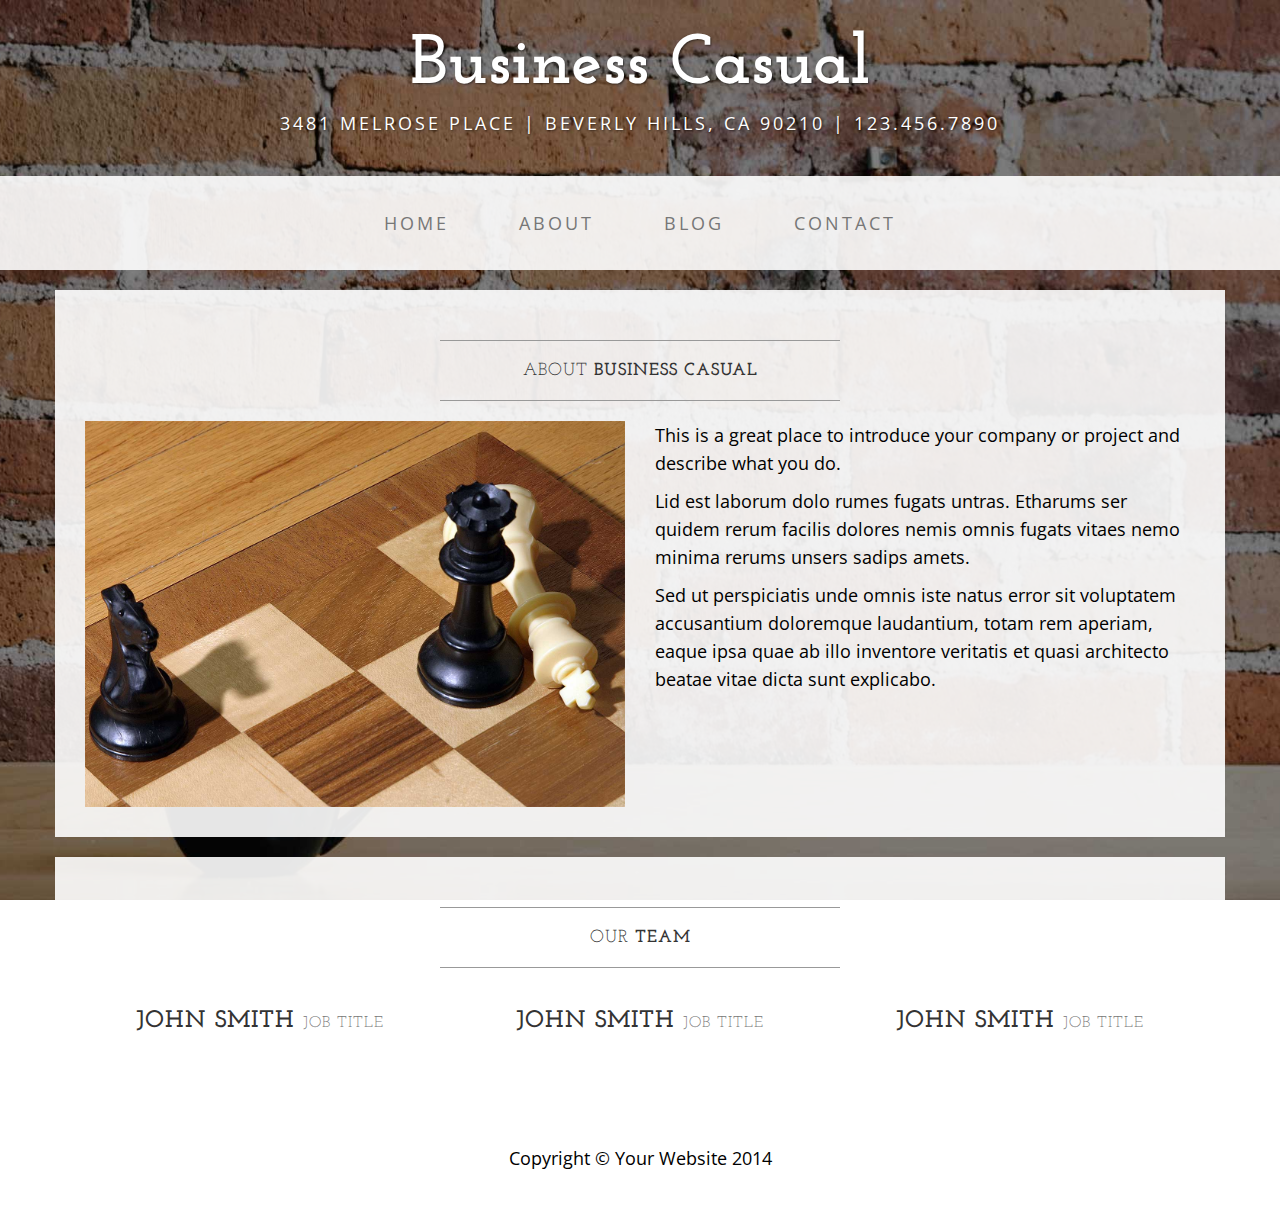
==== about.html @ dc915f05 "First Commit" ====
<!DOCTYPE html>
<html lang="en">

<head>

    <meta charset="utf-8">
    <meta http-equiv="X-UA-Compatible" content="IE=edge">
    <meta name="viewport" content="width=device-width, initial-scale=1">
    <meta name="description" content="">
    <meta name="author" content="">

    <title>About - Business Casual - Start Bootstrap Theme</title>

    <!-- Bootstrap Core CSS -->
    <link href="css/bootstrap.min.css" rel="stylesheet">

    <!-- Custom CSS -->
    <link href="css/business-casual.css" rel="stylesheet">

    <!-- Fonts -->
    <link href="http://fonts.googleapis.com/css?family=Open+Sans:300italic,400italic,600italic,700italic,800italic,400,300,600,700,800" rel="stylesheet" type="text/css">
    <link href="http://fonts.googleapis.com/css?family=Josefin+Slab:100,300,400,600,700,100italic,300italic,400italic,600italic,700italic" rel="stylesheet" type="text/css">

    <!-- HTML5 Shim and Respond.js IE8 support of HTML5 elements and media queries -->
    <!-- WARNING: Respond.js doesn't work if you view the page via file:// -->
    <!--[if lt IE 9]>
        <script src="https://oss.maxcdn.com/libs/html5shiv/3.7.0/html5shiv.js"></script>
        <script src="https://oss.maxcdn.com/libs/respond.js/1.4.2/respond.min.js"></script>
    <![endif]-->

</head>

<body>

    <div class="brand">Business Casual</div>
    <div class="address-bar">3481 Melrose Place | Beverly Hills, CA 90210 | 123.456.7890</div>

    <!-- Navigation -->
    <nav class="navbar navbar-default" role="navigation">
        <div class="container">
            <!-- Brand and toggle get grouped for better mobile display -->
            <div class="navbar-header">
                <button type="button" class="navbar-toggle" data-toggle="collapse" data-target="#bs-example-navbar-collapse-1">
                    <span class="sr-only">Toggle navigation</span>
                    <span class="icon-bar"></span>
                    <span class="icon-bar"></span>
                    <span class="icon-bar"></span>
                </button>
                <!-- navbar-brand is hidden on larger screens, but visible when the menu is collapsed -->
                <a class="navbar-brand" href="index.html">Business Casual</a>
            </div>
            <!-- Collect the nav links, forms, and other content for toggling -->
            <div class="collapse navbar-collapse" id="bs-example-navbar-collapse-1">
                <ul class="nav navbar-nav">
                    <li>
                        <a href="index.html">Home</a>
                    </li>
                    <li>
                        <a href="about.html">About</a>
                    </li>
                    <li>
                        <a href="blog.html">Blog</a>
                    </li>
                    <li>
                        <a href="contact.html">Contact</a>
                    </li>
                </ul>
            </div>
            <!-- /.navbar-collapse -->
        </div>
        <!-- /.container -->
    </nav>

    <div class="container">

        <div class="row">
            <div class="box">
                <div class="col-lg-12">
                    <hr>
                    <h2 class="intro-text text-center">About
                        <strong>business casual</strong>
                    </h2>
                    <hr>
                </div>
                <div class="col-md-6">
                    <img class="img-responsive img-border-left" src="img/slide-2.jpg" alt="">
                </div>
                <div class="col-md-6">
                    <p>This is a great place to introduce your company or project and describe what you do.</p>
                    <p>Lid est laborum dolo rumes fugats untras. Etharums ser quidem rerum facilis dolores nemis omnis fugats vitaes nemo minima rerums unsers sadips amets.</p>
                    <p>Sed ut perspiciatis unde omnis iste natus error sit voluptatem accusantium doloremque laudantium, totam rem aperiam, eaque ipsa quae ab illo inventore veritatis et quasi architecto beatae vitae dicta sunt explicabo.</p>
                </div>
                <div class="clearfix"></div>
            </div>
        </div>

        <div class="row">
            <div class="box">
                <div class="col-lg-12">
                    <hr>
                    <h2 class="intro-text text-center">Our
                        <strong>Team</strong>
                    </h2>
                    <hr>
                </div>
                <div class="col-sm-4 text-center">
                    <img class="img-responsive" src="http://placehold.it/750x450" alt="">
                    <h3>John Smith
                        <small>Job Title</small>
                    </h3>
                </div>
                <div class="col-sm-4 text-center">
                    <img class="img-responsive" src="http://placehold.it/750x450" alt="">
                    <h3>John Smith
                        <small>Job Title</small>
                    </h3>
                </div>
                <div class="col-sm-4 text-center">
                    <img class="img-responsive" src="http://placehold.it/750x450" alt="">
                    <h3>John Smith
                        <small>Job Title</small>
                    </h3>
                </div>
                <div class="clearfix"></div>
            </div>
        </div>

    </div>
    <!-- /.container -->

    <footer>
        <div class="container">
            <div class="row">
                <div class="col-lg-12 text-center">
                    <p>Copyright &copy; Your Website 2014</p>
                </div>
            </div>
        </div>
    </footer>

    <!-- jQuery -->
    <script src="js/jquery.js"></script>

    <!-- Bootstrap Core JavaScript -->
    <script src="js/bootstrap.min.js"></script>

</body>

</html>
---- css/business-casual.css ----
/*!
 * Start Bootstrap - Business Casual Bootstrap Theme (http://startbootstrap.com)
 * Code licensed under the Apache License v2.0.
 * For details, see http://www.apache.org/licenses/LICENSE-2.0.
 */

body {
    font-family: "Open Sans","Helvetica Neue",Helvetica,Arial,sans-serif;
    background: url('../img/bg.jpg') no-repeat center center fixed;
    -webkit-background-size: cover;
    -moz-background-size: cover;
    background-size: cover;
    -o-background-size: cover;
}

h1,
h2,
h3,
h4,
h5,
h6 {
    text-transform: uppercase;
    font-family: "Josefin Slab","Helvetica Neue",Helvetica,Arial,sans-serif;
    font-weight: 700;
    letter-spacing: 1px;
}

p {
    font-size: 1.25em;
    line-height: 1.6;
    color: #000;
}

hr {
    max-width: 400px;
    border-color: #999999;
}

.brand,
.address-bar {
    display: none;
}

.navbar-brand {
    text-transform: uppercase;
    font-weight: 900;
    letter-spacing: 2px;
}

.smalltext{
    font-size: 12px;
}

.loginform{

height: 20px;
width: 100px;
font-size: 12px;

}



.navbar-nav {
    text-transform: uppercase;
    font-weight: 400;
    letter-spacing: 3px;
}

.img-full {
    min-width: 100%;
}

.brand-before,
.brand-name {
    text-transform: capitalize;
}

.brand-before {
    margin: 15px 0;
}

.brand-name {
    margin: 0;
    font-size: 4em;
}

.tagline-divider {
    margin: 15px auto 3px;
    max-width: 250px;
    border-color: #999999;
}

.box {
    margin-bottom: 20px;
    padding: 30px 15px;
    background: #fff;
    background: rgba(255,255,255,0.9);
}

.intro-text {
    text-transform: uppercase;
    font-size: 1.25em;
    font-weight: 400;
    letter-spacing: 1px;
}

.img-border {
    float: none;
    margin: 0 auto 0;
    border: #999999 solid 1px;
}

.img-left {
    float: none;
    margin: 0 auto 0;
}

footer {
    background: #fff;
    background: rgba(255,255,255,0.9);
}

footer p {
    margin: 0;
    padding: 50px 0;
}

@media screen and (min-width:768px) {
    .brand {
        display: inherit;
        margin: 0;
        padding: 30px 0 10px;
        text-align: center;
        text-shadow: 1px 1px 2px rgba(0,0,0,0.5);
        font-family: "Josefin Slab","Helvetica Neue",Helvetica,Arial,sans-serif;
        font-size: 5em;
        font-weight: 700;
        line-height: normal;
        color: #fff;
    }

    .top-divider {
        margin-top: 0;
    }

    .img-left {
        float: left;
        margin-right: 25px;
    }

    .address-bar {
        display: inherit;
        margin: 0;
        padding: 0 0 40px;
        text-align: center;
        text-shadow: 1px 1px 2px rgba(0,0,0,0.5);
        text-transform: uppercase;
        font-size: 1.25em;
        font-weight: 400;
        letter-spacing: 3px;
        color: #fff;
    }

    .navbar {
        border-radius: 0;
    }

    .navbar-header {
        display: none;
    }

    .navbar {
        min-height: 0;
    }

    .navbar-default {
        border: none;
        background: #fff;
        background: rgba(255,255,255,0.9);
    }

    .nav>li>a {
        padding: 35px;
    }

    .navbar-nav>li>a {
        line-height: normal;
    }

    .navbar-nav {
        display: table;
        float: none;
        margin: 0 auto;
        table-layout: fixed;
        font-size: 1.25em;
    }
}

@media screen and (min-width:1200px) {
    .box:after {
        content: '';
        display: table;
        clear: both;
    }
}
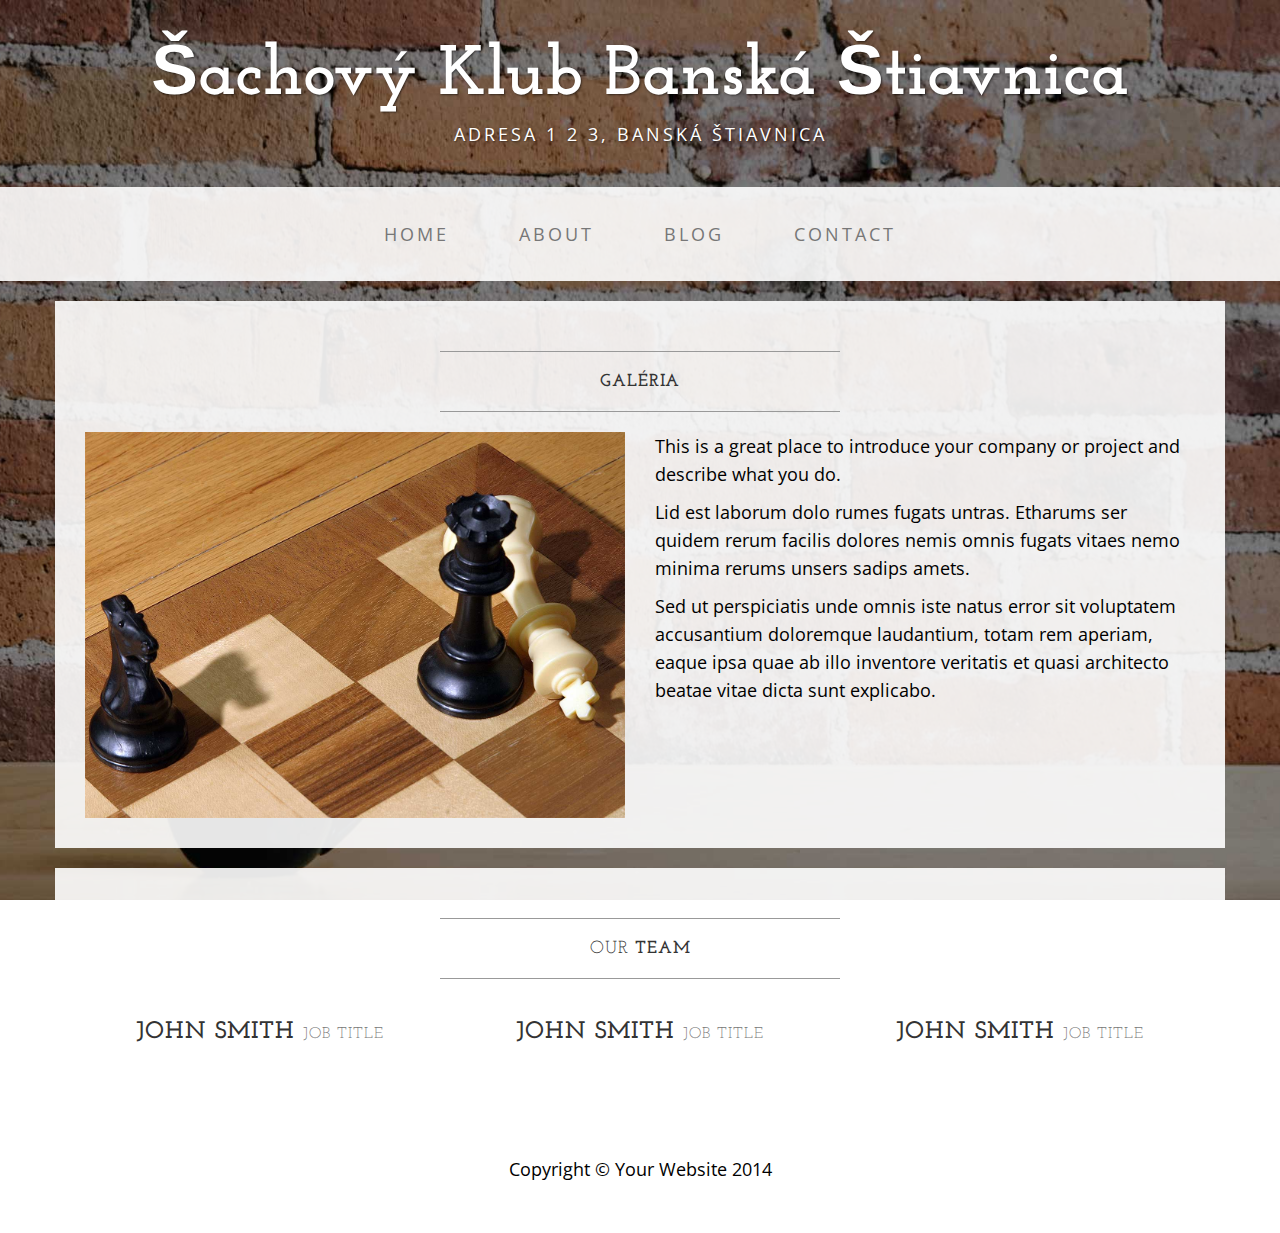
==== commit 9899914d: "Small changes" ====
--- a/about.html
+++ b/about.html
@@ -9,7 +9,7 @@
     <meta name="description" content="">
     <meta name="author" content="">
 
-    <title>About - Business Casual - Start Bootstrap Theme</title>
+    <title>Šachový Klub Banská Štiavnica</title>
 
     <!-- Bootstrap Core CSS -->
     <link href="css/bootstrap.min.css" rel="stylesheet">
@@ -32,8 +32,8 @@
 
 <body>
 
-    <div class="brand">Business Casual</div>
-    <div class="address-bar">3481 Melrose Place | Beverly Hills, CA 90210 | 123.456.7890</div>
+    <div class="brand">Šachový Klub Banská Štiavnica</div>
+    <div class="address-bar">Adresa 1 2 3, Banská Štiavnica</div>
 
     <!-- Navigation -->
     <nav class="navbar navbar-default" role="navigation">
@@ -77,8 +77,8 @@
             <div class="box">
                 <div class="col-lg-12">
                     <hr>
-                    <h2 class="intro-text text-center">About
-                        <strong>business casual</strong>
+                    <h2 class="intro-text text-center">
+                        <strong>Galéria</strong>
                     </h2>
                     <hr>
                 </div>
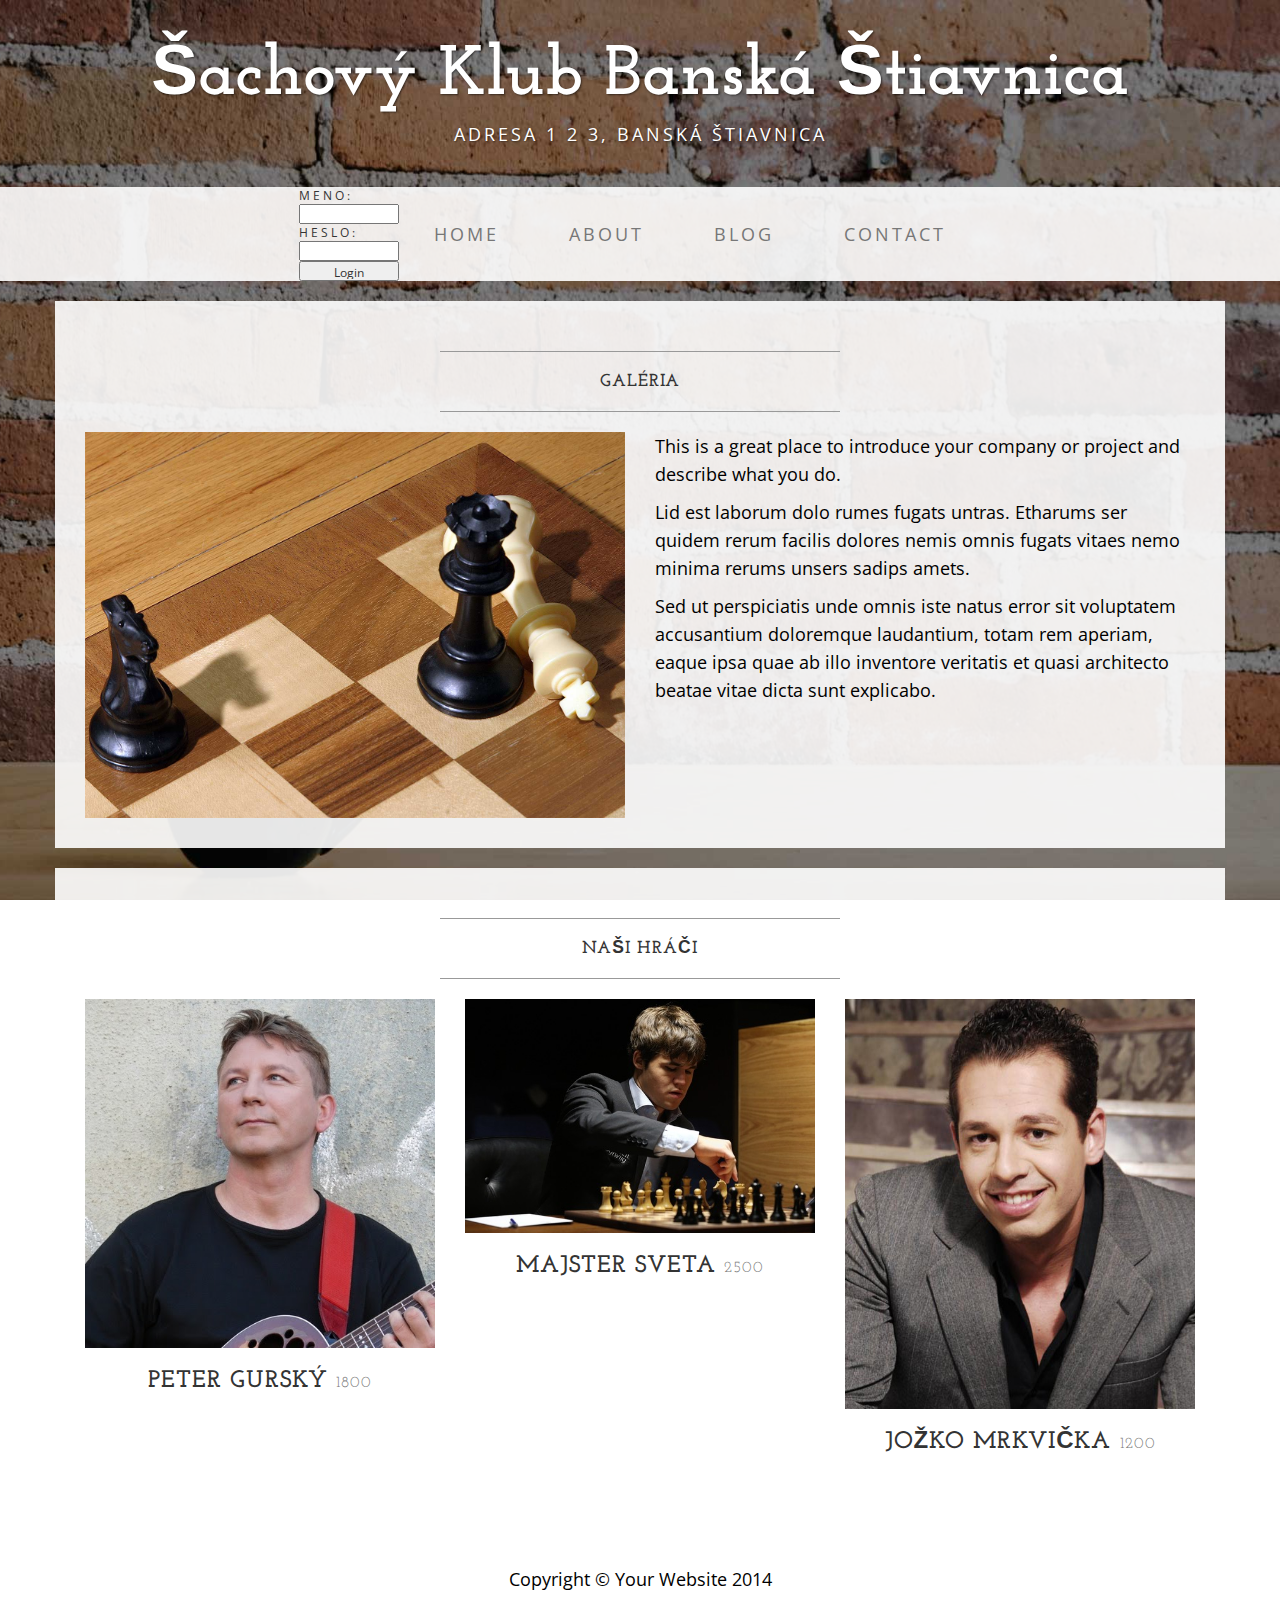
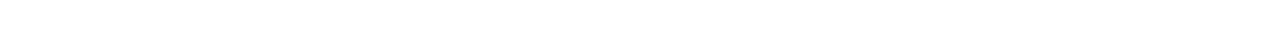
==== commit 8ff50953: "Pictures and login form" ====
--- a/about.html
+++ b/about.html
@@ -52,6 +52,13 @@
             <!-- Collect the nav links, forms, and other content for toggling -->
             <div class="collapse navbar-collapse" id="bs-example-navbar-collapse-1">
                 <ul class="nav navbar-nav">
+                     <li>
+                    <form name="login" method="post" action="login.php" class="loginform">
+                    <span class="smalltext"> Meno: </span> <input type="text" name="username" class="loginform"><br>
+                    <span class="smalltext"> Heslo: </span> <input type="password" name="password"  class = "loginform"><br>
+                    <input type = "submit" name = "Login" class = "loginform" value="Login">
+                    </li>
+                    
                     <li>
                         <a href="index.html">Home</a>
                     </li>
@@ -98,27 +105,27 @@
             <div class="box">
                 <div class="col-lg-12">
                     <hr>
-                    <h2 class="intro-text text-center">Our
-                        <strong>Team</strong>
+                    <h2 class="intro-text text-center">
+                        <strong>Naši Hráči</strong>
                     </h2>
                     <hr>
                 </div>
                 <div class="col-sm-4 text-center">
-                    <img class="img-responsive" src="http://placehold.it/750x450" alt="">
-                    <h3>John Smith
-                        <small>Job Title</small>
+                    <img class="img-responsive" src="img/hrac1.jpg" alt="">
+                    <h3>Peter Gurský
+                        <small>1800</small>
                     </h3>
                 </div>
                 <div class="col-sm-4 text-center">
-                    <img class="img-responsive" src="http://placehold.it/750x450" alt="">
-                    <h3>John Smith
-                        <small>Job Title</small>
+                    <img class="img-responsive" src="img/hrac2.jpg" alt="">
+                    <h3>Majster Sveta
+                        <small>2500</small>
                     </h3>
                 </div>
                 <div class="col-sm-4 text-center">
-                    <img class="img-responsive" src="http://placehold.it/750x450" alt="">
-                    <h3>John Smith
-                        <small>Job Title</small>
+                    <img class="img-responsive" src="img/hrac3.jpg" alt="">
+                    <h3>Jožko Mrkvička
+                        <small>1200</small>
                     </h3>
                 </div>
                 <div class="clearfix"></div>
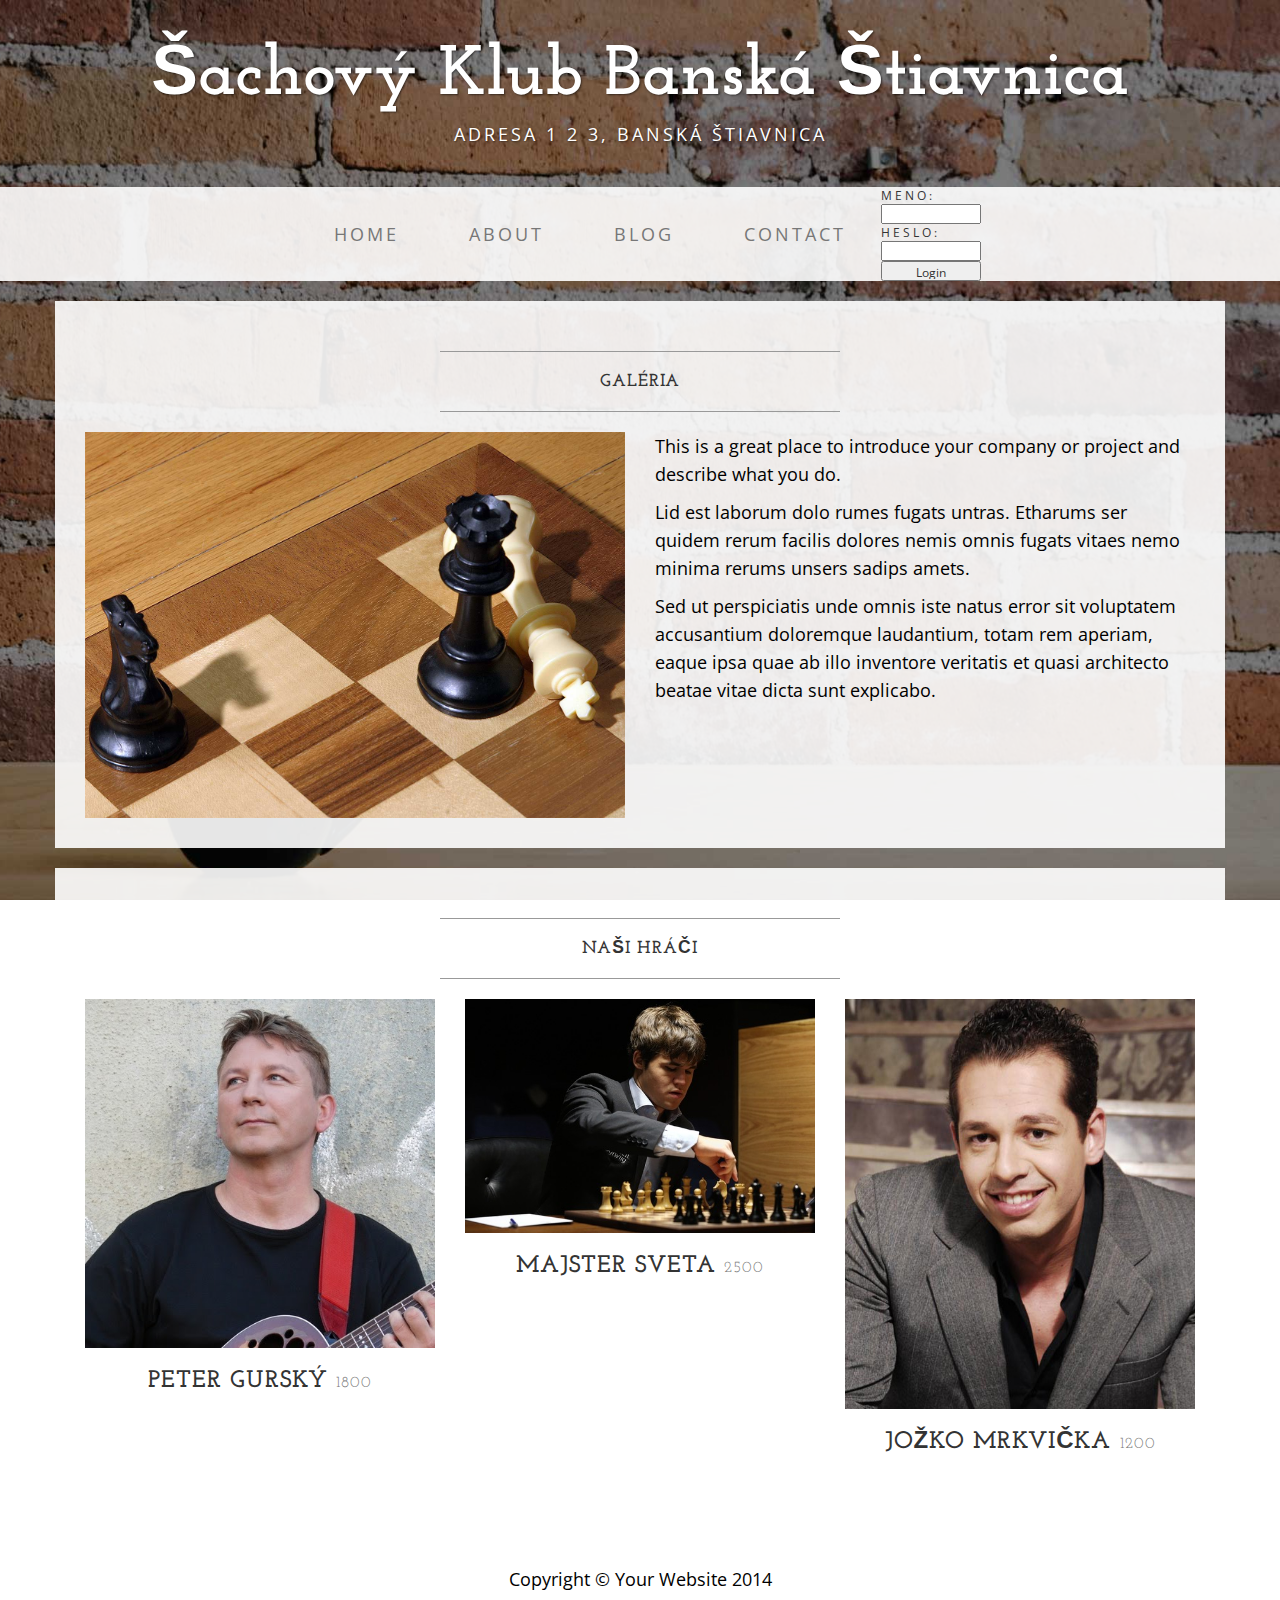
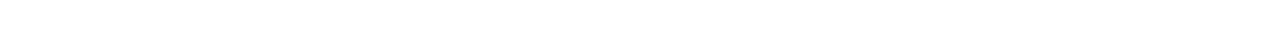
==== commit f442ce18: "login form edited" ====
--- a/about.html
+++ b/about.html
@@ -52,12 +52,7 @@
             <!-- Collect the nav links, forms, and other content for toggling -->
             <div class="collapse navbar-collapse" id="bs-example-navbar-collapse-1">
                 <ul class="nav navbar-nav">
-                     <li>
-                    <form name="login" method="post" action="login.php" class="loginform">
-                    <span class="smalltext"> Meno: </span> <input type="text" name="username" class="loginform"><br>
-                    <span class="smalltext"> Heslo: </span> <input type="password" name="password"  class = "loginform"><br>
-                    <input type = "submit" name = "Login" class = "loginform" value="Login">
-                    </li>
+                    
                     
                     <li>
                         <a href="index.html">Home</a>
@@ -70,6 +65,13 @@
                     </li>
                     <li>
                         <a href="contact.html">Contact</a>
+                    </li>
+                    <li>
+                    <form name="login" method="post" action="login.php" class="loginform">
+                    <span class="smalltext"> Meno: </span> <input type="text" name="username" class="loginform"><br>
+                    <span class="smalltext"> Heslo: </span> <input type="password" name="password"  class = "loginform"><br>
+                    <input type = "submit" name = "Login" class = "loginform" value="Login">
+                    </form>
                     </li>
                 </ul>
             </div>
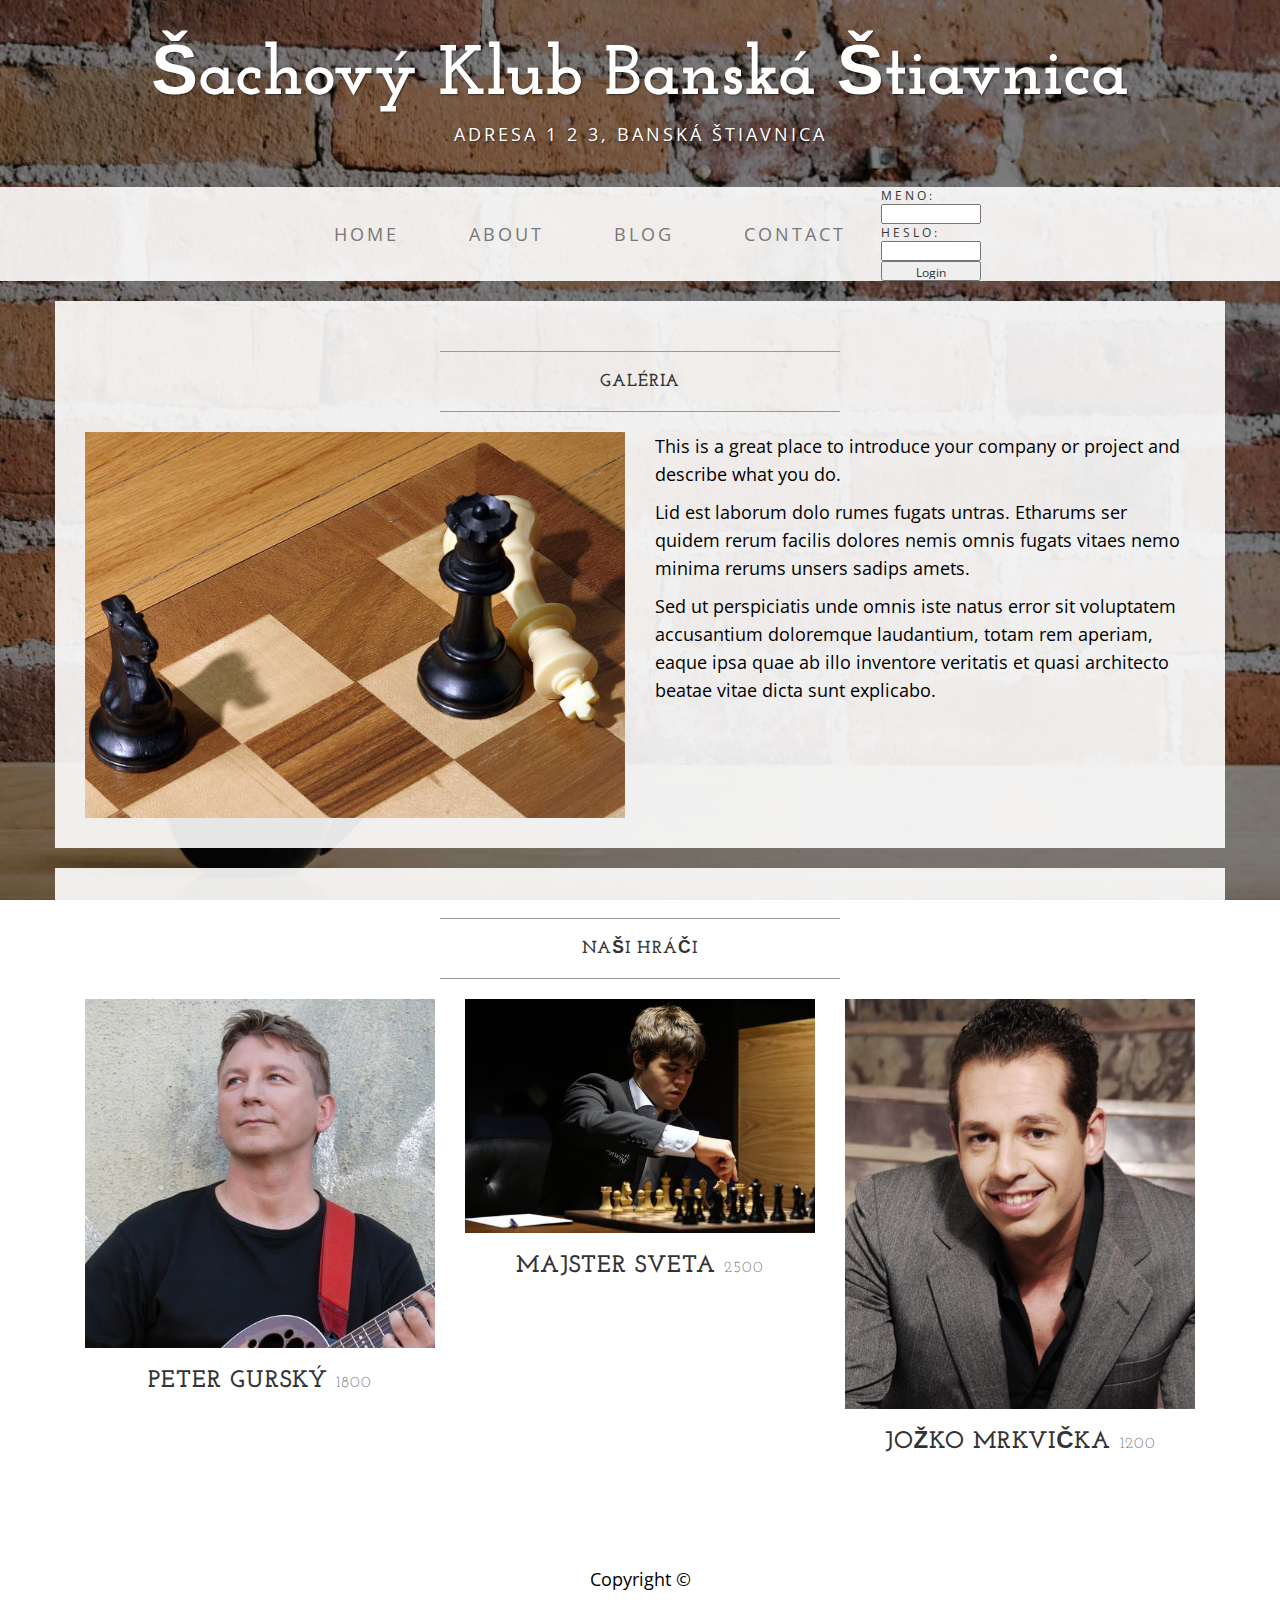
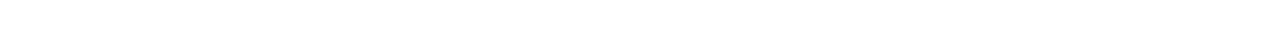
==== commit 18bac664: "xyz" ====
--- a/about.html
+++ b/about.html
@@ -141,7 +141,7 @@
         <div class="container">
             <div class="row">
                 <div class="col-lg-12 text-center">
-                    <p>Copyright &copy; Your Website 2014</p>
+                    <p>Copyright &copy;</p>
                 </div>
             </div>
         </div>
